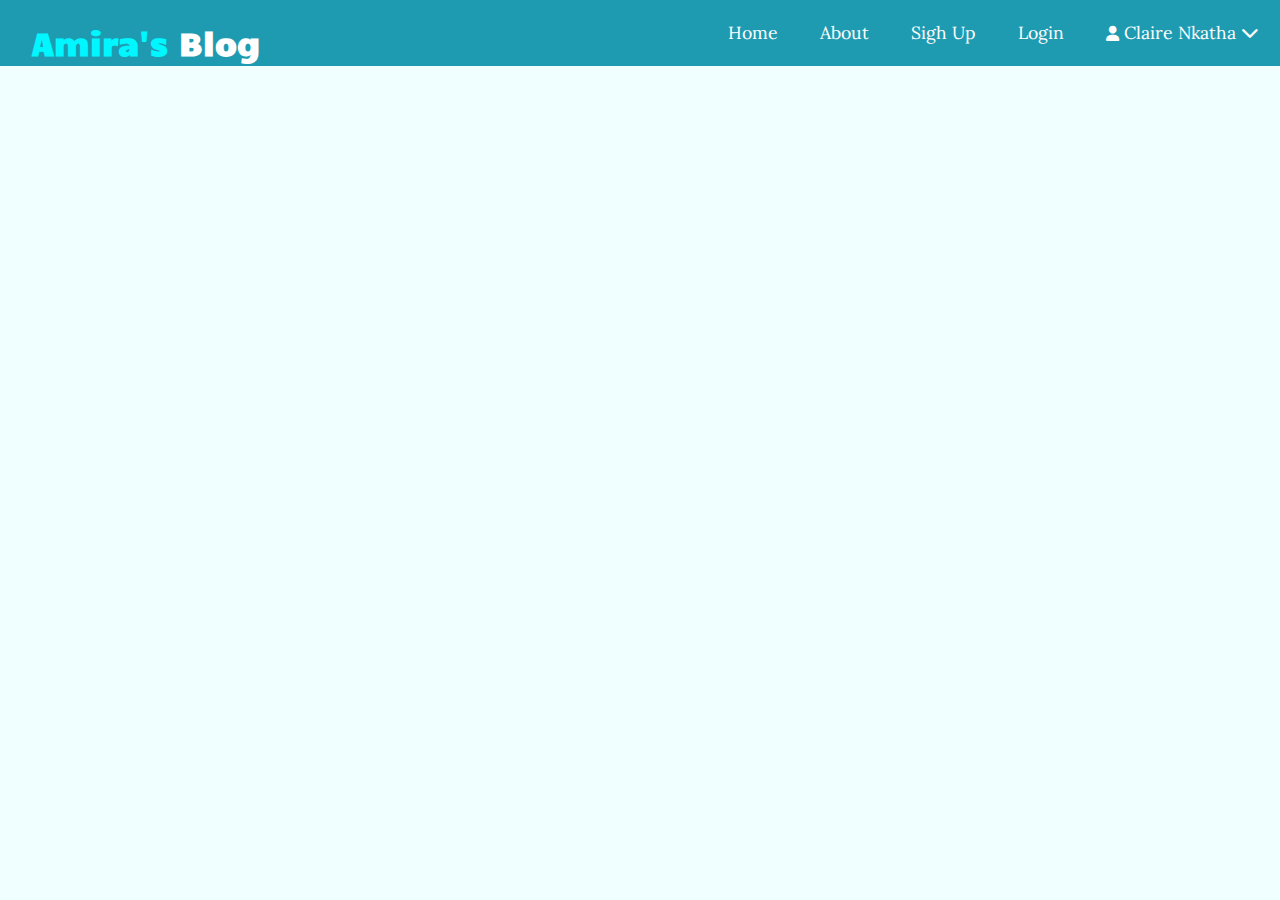
==== index.html @ 360123ac "First Commit-A navigationnbar with a drop-down menu and use of some icons." ====
<!DOCTYPE html>
<html lang="en">

<head>
    <meta charset="UTF-8">
    <meta name="viewport" content="width=device-width, initial-scale=1.0">
    <link rel="stylesheet" href="https://cdnjs.cloudflare.com/ajax/libs/font-awesome/6.5.2/css/all.min.css">
    <link rel="stylesheet" href="css/styles.css">
    <link rel="preconnect" href="https://fonts.googleapis.com">
    <link rel="preconnect" href="https://fonts.gstatic.com" crossorigin>
    <link
        href="https://fonts.googleapis.com/css2?family=Candal&family=Lora:ital,wght@0,400..700;1,400..700&display=swap"
        rel="stylesheet">

    <title>Blog</title>
</head>

<body>
    <header>
        <div class="logo">
            <h1 class="logo-text"><span>Amira's</span> Blog</h1>
        </div>
        <i class="fa fa-bars"></i>

        <ul class="nav">
            <li><a href="#">Home</a></li>
            <li><a href="#">About</a></li>
            <li><a href="#">Sigh Up</a></li>
            <li><a href="#">Login</a></li>
            <li><a href="#">
                    <i class="fa fa-user" style="font-size: .4cm;"></i>
                    Claire Nkatha
                    <i class="fa fa-chevron-down"></i>

                </a>
                <ul>
                    <li><a href="#">Dashboard</a></li>
                    <li><a class="logout" href="#">Logout</a></li>
                </ul>

            </li>




        </ul>




    </header>
</body>

</html>
---- css/styles.css ----
* {
    box-sizing: border-box;
}

header {
    background-color: rgb(31, 155, 177);
    height: 66px;
}

.logo span {
    color: rgb(0, 247, 255);
}

body {
    padding: 0px;
    margin: 0px;
    background-color: azure;
    font-family: 'Lora';
}

.logo {
    float: left;
    height: inherit;
    margin-left: 2rem;
    font-family: 'Candal';

}

.nav {
    float: right;
    margin: 0px;
    padding: 0px;
    list-style: none;

}

header ul li {
    float: left;
    position: relative;
}

header ul li ul {
    position: absolute;
    top: 66px;
    right: 0px;
    width: 180px;
    display: none;
}

header ul li:hover ul {
    display: block;
}


header ul li ul li {
    width: 100%;
}

header ul li ul li a {
    padding: 10px;
    color: grey;
    background: white;
}

header ul li ul li a:hover {
    background: gainsboro;
}

header ul li a {
    display: block;
    padding: 21px;
    font-size: 1.1em;
    text-decoration: none;
}

header ul li ul li a.logout {
    color: red;
}

header ul li a:hover {
    background: rgb(89, 89, 245);
    transition: 0.5s;

}

.fa-bars {
    display: none;
}

header * {
    color: white;
}
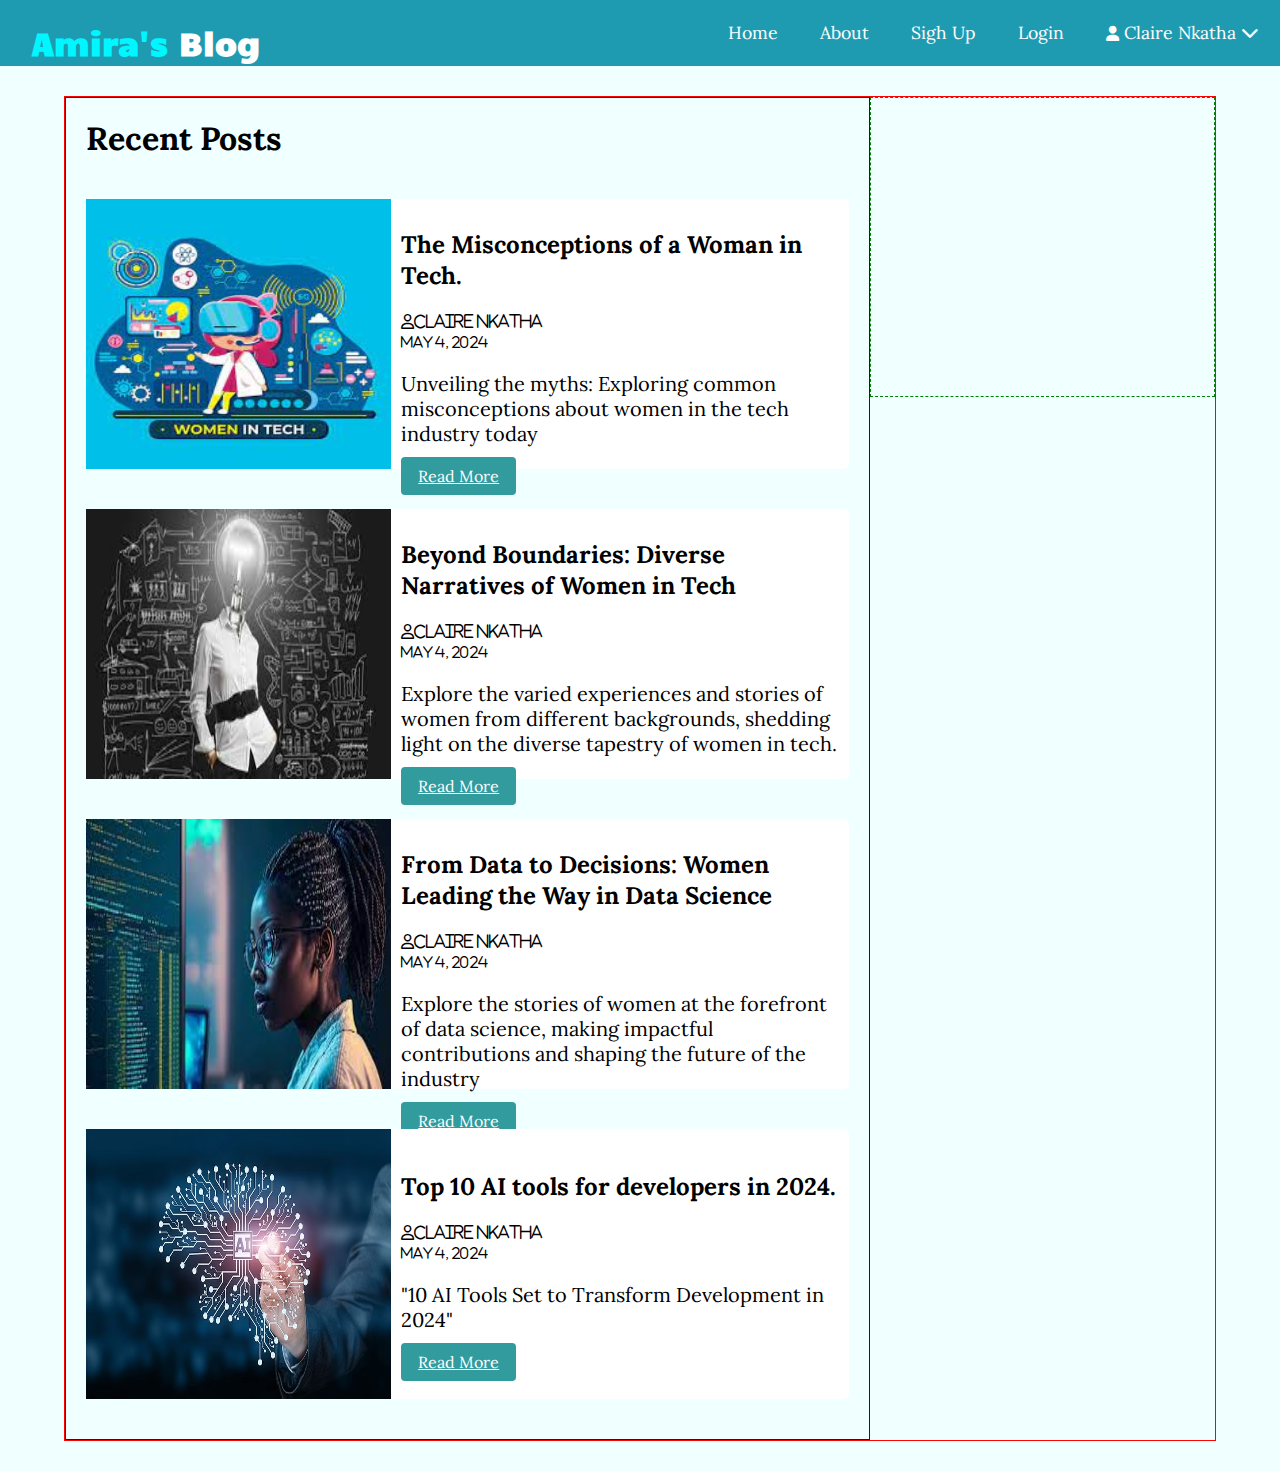
==== commit 52338d89: "Adding and styling the blog posts  main content." ====
--- a/index.html
+++ b/index.html
@@ -40,15 +40,77 @@
 
             </li>
 
-
-
-
         </ul>
 
+    </header>
+    <div class="content clearfix">
+        <!--Main Content-->
+        <div class="main-content">
+            <h1 class="recent-post-title">Recent Posts</h1>
 
+            <div class="post">
+                <img src="myimage1.jpg" alt="" class="post-image">
+                <div class="post-preview">
+                    <h2> The Misconceptions of a Woman in Tech.</h2>
+                    <i class="far fa-user" style="font-size: 15px;">Claire Nkatha</i>
+                    <br>
+                    <i class="far calendar" style="font-size: 13px;">May 4, 2024</i>
+                    <p style="font-size: 20px;">
+                        Unveiling the myths: Exploring common misconceptions about women in
+                        the tech industry today
+                    </p>
+                    <a href="single.html" class="btn read-more">Read More</a>
+                </div>
+            </div>
 
+            <div class="post">
+                <img src="myimage4.jpg" alt="" class="post-image">
+                <div class="post-preview">
+                    <h2> Beyond Boundaries: Diverse Narratives of Women in Tech</h2>
+                    <i class="far fa-user" style="font-size: 15px;">Claire Nkatha</i>
+                    <br>
+                    <i class="far calendar" style="font-size: 13px;">May 4, 2024</i>
+                    <p style="font-size: 20px;">
+                        Explore the varied experiences and stories of
+                        women from different backgrounds, shedding
+                        light on the diverse tapestry of women in tech.
+                    </p>
+                    <a href="single.html" class="btn read-more">Read More</a>
+                </div>
+            </div>
 
-    </header>
+            <div class="post">
+                <img src="myimage3.jpg" alt="" class="post-image">
+                <div class="post-preview">
+                    <h2> From Data to Decisions: Women Leading the Way in Data Science</h2>
+                    <i class="far fa-user" style="font-size: 15px;">Claire Nkatha</i>
+                    <br>
+                    <i class="far calendar" style="font-size: 13px;">May 4, 2024</i>
+                    <p style="font-size: 20px;">
+                        Explore the stories of women at the forefront of data science, making
+                        impactful contributions and shaping the future of the industry
+                    </p>
+                    <a href="single.html" class="btn read-more">Read More</a>
+                </div>
+            </div>
+
+            <div class="post">
+                <img src="myimage2.avif" alt="" class="post-image">
+                <div class="post-preview">
+                    <h2> Top 10 AI tools for developers in 2024.</h2>
+                    <i class="far fa-user" style="font-size: 15px;">Claire Nkatha</i>
+                    <br>
+                    <i class="far calendar" style="font-size: 13px;">May 4, 2024</i>
+                    <p style="font-size: 20px;">
+                        "10 AI Tools Set to Transform Development in 2024"
+                    </p>
+                    <a href="single.html" class="btn read-more">Read More</a>
+                </div>
+            </div>
+        </div>
+        <!--Main Content-->
+        <div class="side-bar"></div>
+    </div>
 </body>
 
 </html>--- a/css/styles.css
+++ b/css/styles.css
@@ -1,5 +1,24 @@
 * {
     box-sizing: border-box;
+}
+
+.clearfix::after {
+    content: '';
+    display: block;
+    clear: both;
+}
+
+.btn {
+    padding: .5rem 1rem;
+    background: rgb(50, 155, 158);
+    color: white;
+    border: 1px solid transparent;
+    border-radius: .25rem;
+}
+
+.btn:hover {
+    color: white;
+    background: rgb(48, 48, 252);
 }
 
 header {
@@ -89,4 +108,82 @@
 
 header * {
     color: white;
-}+}
+
+.content {
+    width: 90%;
+    margin: 30px auto 30px;
+    border: 1px solid red;
+}
+
+.content .main-content {
+    width: 70%;
+    float: left;
+    border: 1px solid blue;
+}
+
+.content .main-content .post {
+    width: 95%;
+    height: 270px;
+    margin: 40px auto;
+    border-radius: 5px;
+    background: white;
+    position: relative;
+}
+
+
+.content .main-content .post .post-preview {
+    padding: 10px;
+    width: 60%;
+    float: right;
+}
+
+.content .main-content .post .post-image {
+    width: 40%;
+    height: 100%;
+    float: left;
+}
+
+.content .side-bar {
+    width: 30%;
+    float: left;
+    border: 1px dashed green;
+    height: 300px;
+}
+
+.content .main-content .recent-post-title {
+    margin: 20px;
+}
+
+@media only screen and (max-width:750px) {
+    header ul {
+        width: 100%;
+        background: rgb(31, 155, 177);
+    }
+
+    header ul li {
+        width: 100%;
+    }
+
+    header ul li ul {
+        position: static;
+        display: block;
+        width: 100%;
+        background: inherit;
+
+    }
+
+    header ul li ul li a {
+        padding: 10px;
+        color: white;
+        background: rgb(31, 155, 177);
+        padding-left: 50px;
+    }
+
+    header ul li ul li a.logout {
+        color: red;
+    }
+
+    .fa-bars {
+        display: block;
+    }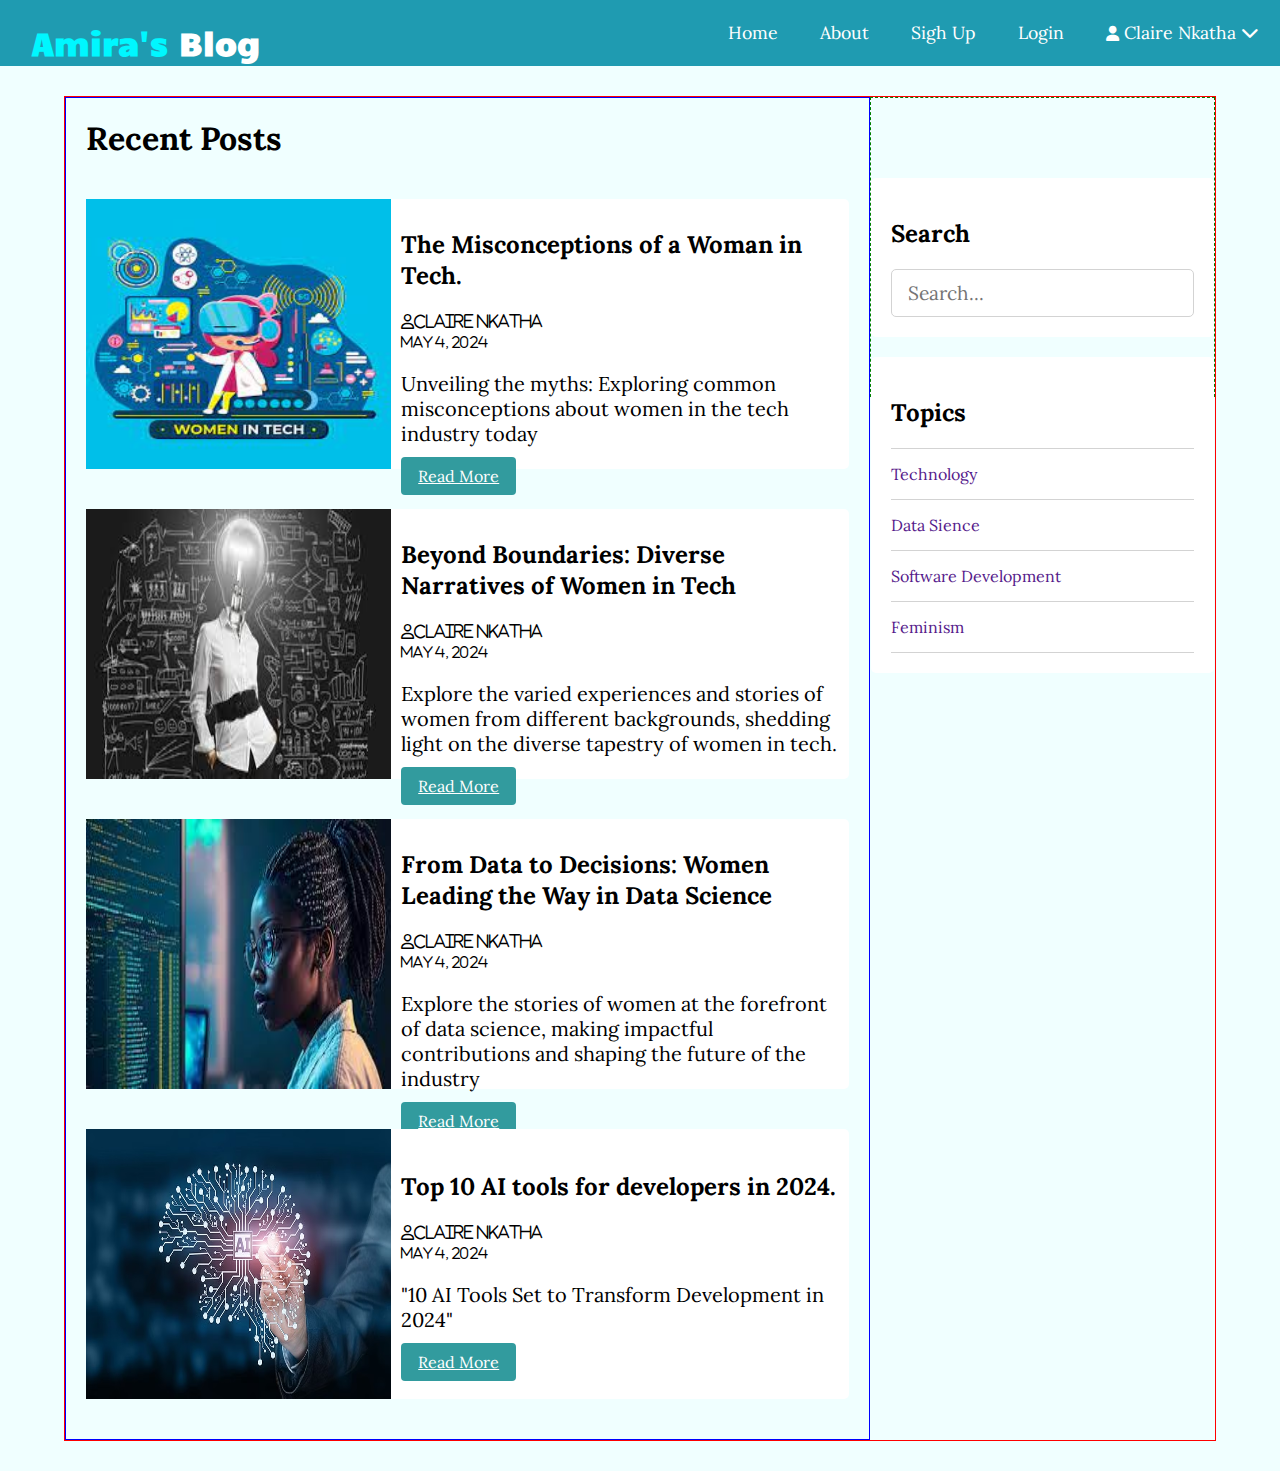
==== commit 3bd23004: "Adding a sidebar" ====
--- a/index.html
+++ b/index.html
@@ -109,8 +109,29 @@
             </div>
         </div>
         <!--Main Content-->
-        <div class="side-bar"></div>
+
+         <!--Side Bar-->
+        <div class="side-bar">
+
+        <div class="section search">
+            <h2 class="section-title">Search</h2>
+            <form action="index.html" method="post">
+                <input type="text" name="search " class="text-input" placeholder="Search...">
+            </form>
+        </div>
+
+        <div class="section topics">
+        <h2 class="section-title">Topics</h2>
+        <ul> 
+            <li><a href="">Technology</a></li>
+            <li><a href="">Data Sience</a></li>
+            <li><a href="">Software Development</a></li>
+            <li><a href="">Feminism</a></li>
+        </ul>
     </div>
+    </div>
+</div>
+     <!--Side Bar-->
 </body>
 
 </html>--- a/css/styles.css
+++ b/css/styles.css
@@ -19,6 +19,18 @@
 .btn:hover {
     color: white;
     background: rgb(48, 48, 252);
+}
+.text-input{
+    padding: .7rem 1rem;
+    display: block;
+    width: 100%;
+    border-radius: 5px;
+    outline: none;
+    color: grey;
+    line-height: 1.5rem;
+    font-family: 'lora', serif;
+    border: 1px solid lightgrey;
+    font-size: 1.2em;
 }
 
 header {
@@ -154,6 +166,39 @@
 .content .main-content .recent-post-title {
     margin: 20px;
 }
+.content .side-bar .section{
+    background: white;
+    padding: 20px;
+    border-radius: 5px;
+    margin-bottom: 20px;
+
+}
+
+.content .side-bar .section .section-title{
+    margin-top: 10px 0px 10px 0px;
+}
+.content .side-bar .section.search{
+    margin-top: 80px;
+
+}
+.content .side-bar .section.topics ul{
+    margin: 0px;
+    padding: 0px;
+    list-style: none;  
+    border-top: 1px solid lightgrey;  
+}
+.content .side-bar .section.topics ul li a{
+    display: block;
+    padding: 15px 0px 15px 0px ;
+    border-bottom: 1px solid lightgrey;
+    transition: all 0.3sec;
+    text-decoration: none;
+}
+.content .side-bar .section.topics ul li a:hover{
+    padding-left: 10px;
+    transition: all 0.3sec;
+}
+
 
 @media only screen and (max-width:750px) {
     header ul {
@@ -186,4 +231,5 @@
 
     .fa-bars {
         display: block;
-    }+    }
+} 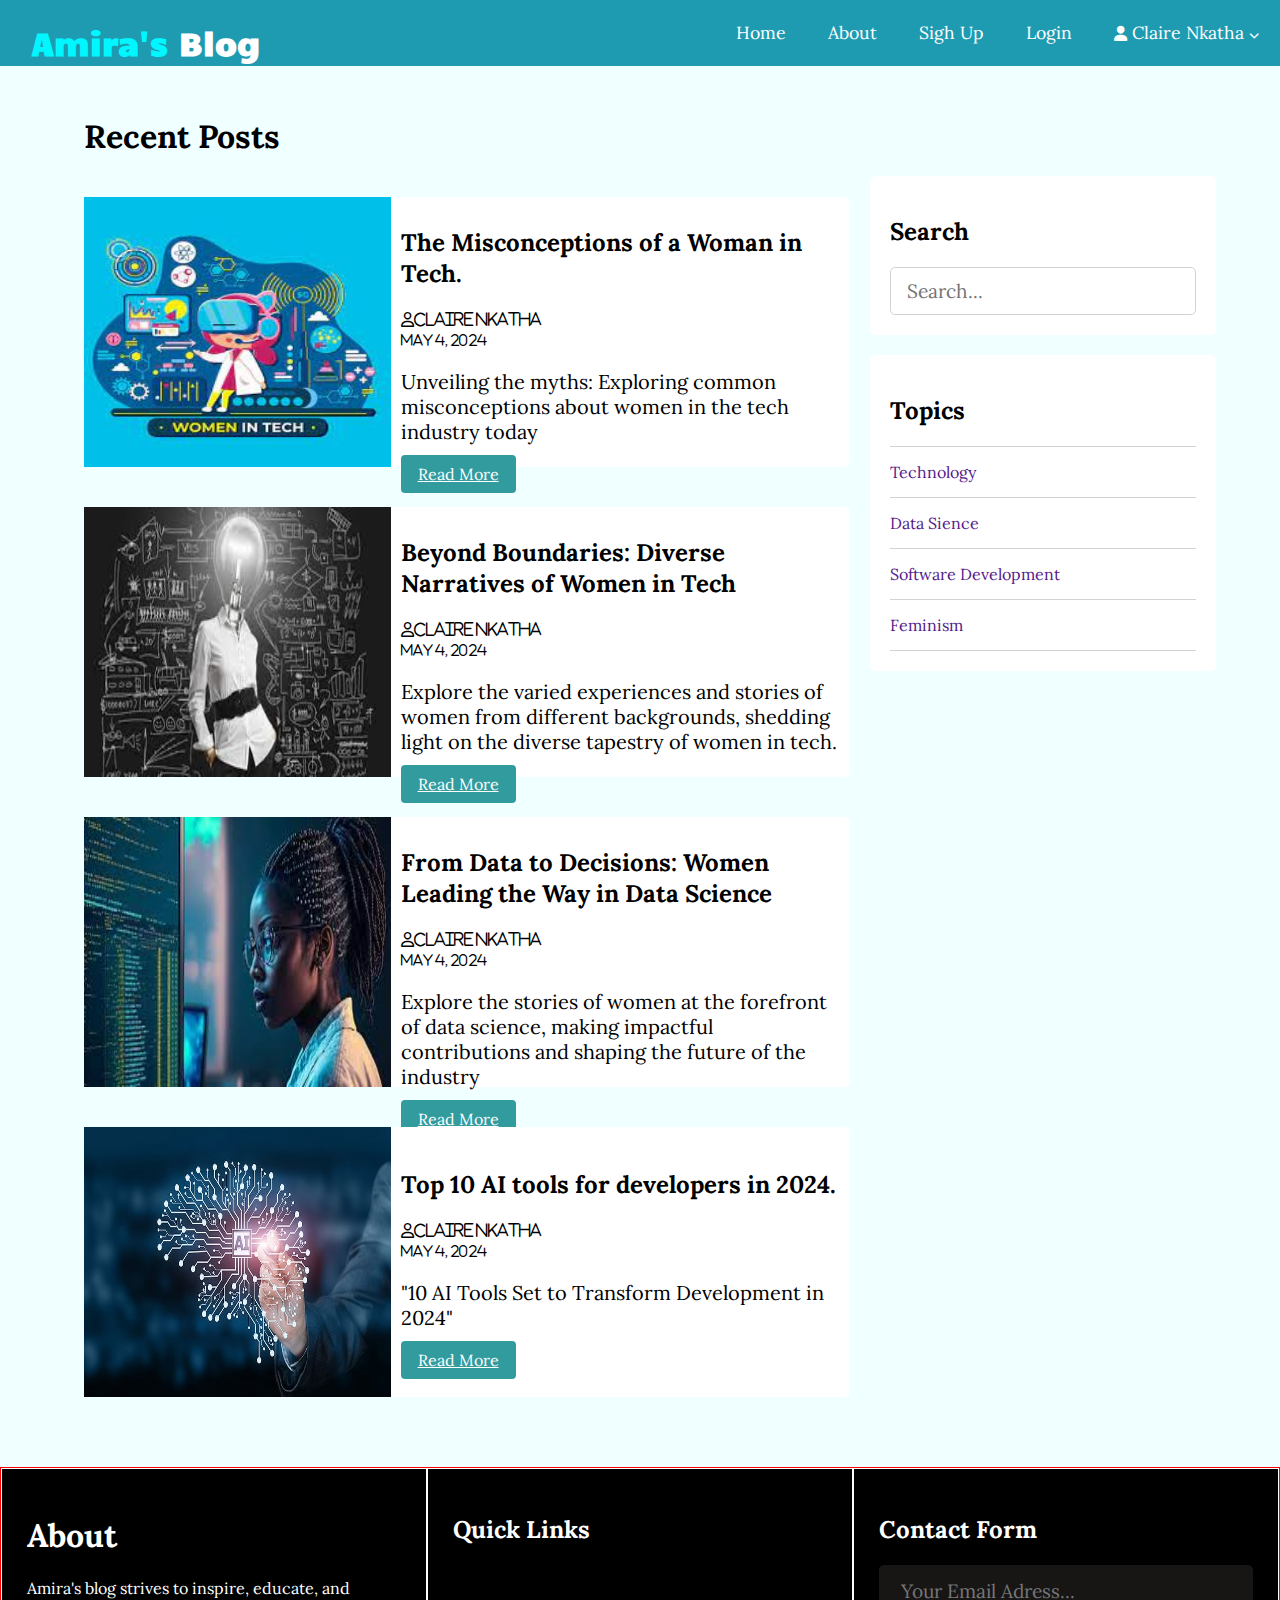
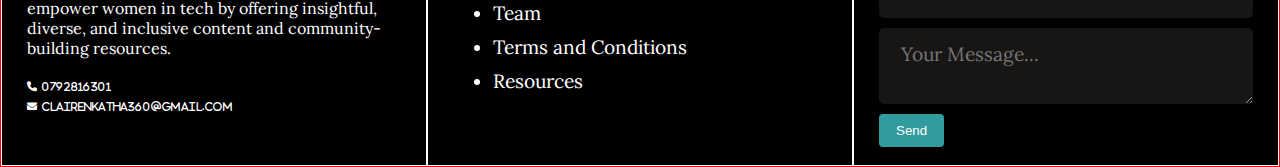
==== commit d383b1c4: "Added a footer with a brief About section and a Contact Form" ====
--- a/index.html
+++ b/index.html
@@ -110,28 +110,78 @@
         </div>
         <!--Main Content-->
 
-         <!--Side Bar-->
+        <!--Side Bar-->
         <div class="side-bar">
 
-        <div class="section search">
-            <h2 class="section-title">Search</h2>
-            <form action="index.html" method="post">
-                <input type="text" name="search " class="text-input" placeholder="Search...">
-            </form>
+            <div class="section search">
+                <h2 class="section-title">Search</h2>
+                <form action="index.html" method="post">
+                    <input type="text" name="search " class="text-input" placeholder="Search...">
+                </form>
+            </div>
+
+            <div class="section topics">
+                <h2 class="section-title">Topics</h2>
+                <ul>
+                    <li><a href="">Technology</a></li>
+                    <li><a href="">Data Sience</a></li>
+                    <li><a href="">Software Development</a></li>
+                    <li><a href="">Feminism</a></li>
+                </ul>
+            </div>
+        </div>
+    </div>
+    <!--Side Bar-->
+
+    <!--Page Footer-->
+    <div class="footer">
+
+        <div class="footer-content">
+            <div class="footer-section about">
+                <h1 class="about"><span>About </span></h1>
+                <p>Amira's blog strives to inspire, educate, and empower women in tech by offering insightful,
+                    diverse, and inclusive content and community-building resources.</p>
+                <div class="contact">
+                    <span><i class="fa fa-phone">&nbsp; 0792816301</i></span>
+                    <br>
+                    <span><i class="fa fa-envelope">&nbsp; clairenkatha360@gmail.com </i></span>
+
+                </div>
+            </div>
+
+            <div class="footer-section links">
+                <h2>Quick Links</h2>
+                <br>
+                <ul>
+                    <a href="">
+                        <li>Team</li>
+                    </a>
+                    <a href="">
+                        <li>Terms and Conditions</li>
+                    </a>
+                    <a href="">
+                        <li>Resources</li>
+                    </a>
+                </ul>
+
+
+            </div>
+            <div class="footer-section contact-form">
+                <h2>Contact Form</h2>
+                <form action="index.html" method="post">
+                    <input type="email" name="email" class="text-input contact-input"
+                        placeholder="Your Email Adress...">
+                    <textarea name="message" class="text-input contact-input" placeholder="Your Message..."></textarea>
+                    <button type="submit" class="btn tn-big">Send</button>
+                </form>
+            </div>
         </div>
 
-        <div class="section topics">
-        <h2 class="section-title">Topics</h2>
-        <ul> 
-            <li><a href="">Technology</a></li>
-            <li><a href="">Data Sience</a></li>
-            <li><a href="">Software Development</a></li>
-            <li><a href="">Feminism</a></li>
-        </ul>
+
+
+
     </div>
-    </div>
-</div>
-     <!--Side Bar-->
+    <!--Page Footer-->
 </body>
 
 </html>--- a/css/styles.css
+++ b/css/styles.css
@@ -18,7 +18,7 @@
 
 .btn:hover {
     color: white;
-    background: rgb(48, 48, 252);
+    background:  rgb(26, 136, 139) ;  
 }
 .text-input{
     padding: .7rem 1rem;
@@ -32,6 +32,10 @@
     border: 1px solid lightgrey;
     font-size: 1.2em;
 }
+i{
+    font-size: 10px;
+    font-family: 'Times New Roman', Times, serif;
+}
 
 header {
     background-color: rgb(31, 155, 177);
@@ -42,7 +46,9 @@
     color: rgb(0, 247, 255);
 }
 
+html,
 body {
+    height: 100%;
     padding: 0px;
     margin: 0px;
     background-color: azure;
@@ -125,13 +131,13 @@
 .content {
     width: 90%;
     margin: 30px auto 30px;
-    border: 1px solid red;
+    
 }
 
 .content .main-content {
     width: 70%;
     float: left;
-    border: 1px solid blue;
+    
 }
 
 .content .main-content .post {
@@ -159,7 +165,6 @@
 .content .side-bar {
     width: 30%;
     float: left;
-    border: 1px dashed green;
     height: 300px;
 }
 
@@ -198,7 +203,48 @@
     padding-left: 10px;
     transition: all 0.3sec;
 }
-
+/*Footer*/
+.footer{
+    background: black;
+    color: white;
+    height: 300px;
+}
+.footer .footer-content{
+    border: 1px solid red;
+    height: 300px;
+    display: flex;
+}
+.footer .footer-content .footer-section{
+    flex: 1;
+    padding: 25px;
+    border: 1px solid white;
+}
+.footer .footer-content .links ul a{
+    display: block;
+    margin-bottom: 10px;
+    font-size: 1.2em;
+    color: white;
+    text-decoration: none;
+}
+.footer .footer-content .contact-form .contact-input{
+    background: rgb(24, 21, 21);
+    color: white;
+    margin-bottom: 10px;
+    line-height: 1.5rem;
+    padding: .9rem 1.4rem;
+    border: none;
+}
+
+
+
+
+
+
+
+
+
+
+/*Footer*/
 
 @media only screen and (max-width:750px) {
     header ul {
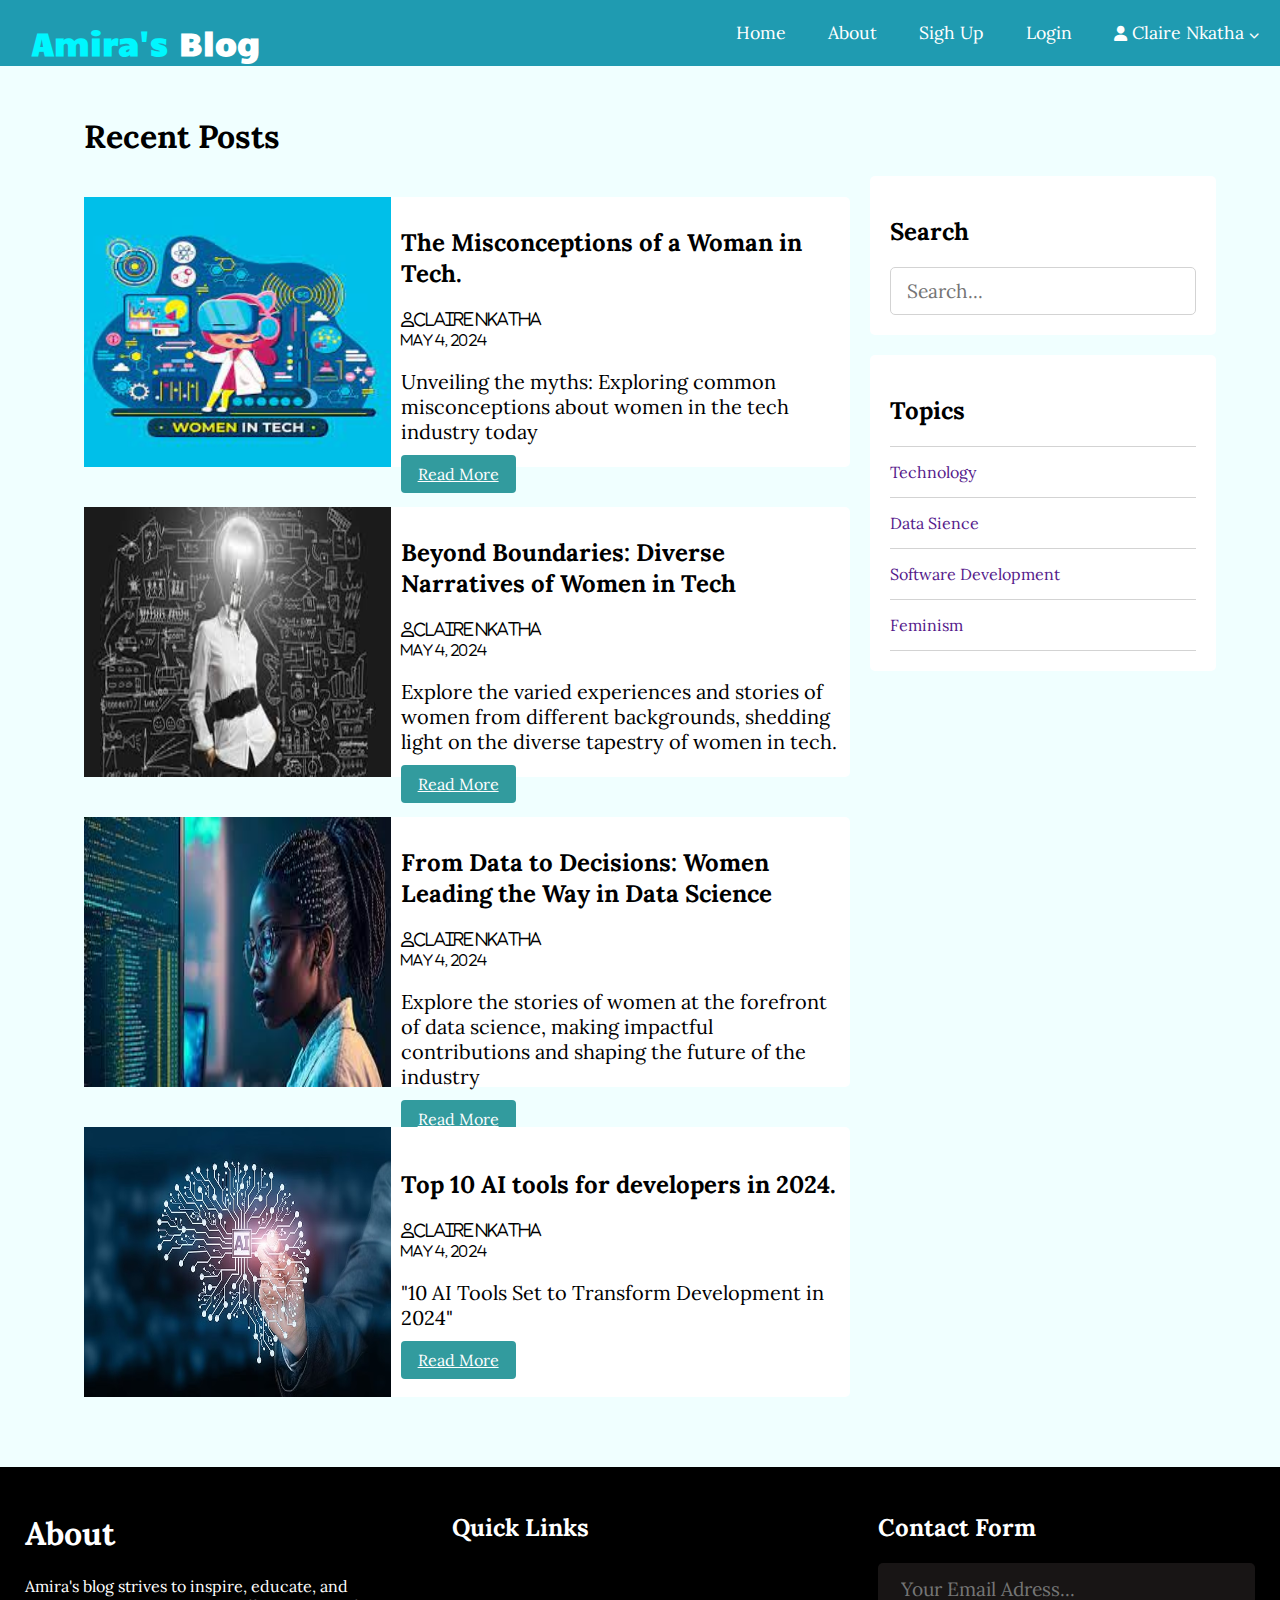
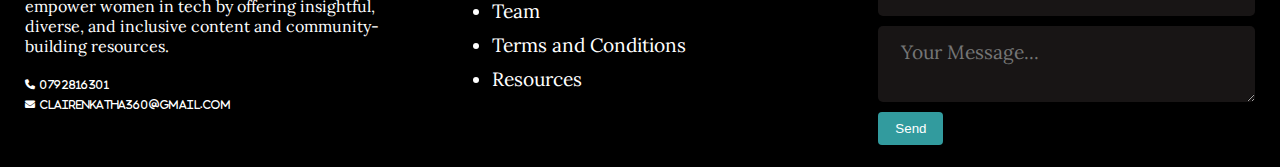
==== commit a9639555: "Added the about me page" ====
--- a/index.html
+++ b/index.html
@@ -23,8 +23,8 @@
         <i class="fa fa-bars"></i>
 
         <ul class="nav">
-            <li><a href="#">Home</a></li>
-            <li><a href="#">About</a></li>
+            <li><a href="index.html">Home</a></li>
+            <li><a href="about.html">About</a></li>
             <li><a href="#">Sigh Up</a></li>
             <li><a href="#">Login</a></li>
             <li><a href="#">
@@ -176,10 +176,6 @@
                 </form>
             </div>
         </div>
-
-
-
-
     </div>
     <!--Page Footer-->
 </body>
--- a/css/styles.css
+++ b/css/styles.css
@@ -203,21 +203,33 @@
     padding-left: 10px;
     transition: all 0.3sec;
 }
+.content .main-content.single{
+    background: white;
+    padding: 20px;
+    font-size: 1.1em;
+    border-radius: 5px;
+}
+.content .side-bar.single{
+    padding: 0px 10px ;
+}
+
 /*Footer*/
 .footer{
     background: black;
     color: white;
     height: 300px;
+    position: relative;
+    left: 0;
+    bottom: 0;
+    width: 100%;
 }
 .footer .footer-content{
-    border: 1px solid red;
     height: 300px;
     display: flex;
 }
 .footer .footer-content .footer-section{
     flex: 1;
     padding: 25px;
-    border: 1px solid white;
 }
 .footer .footer-content .links ul a{
     display: block;
